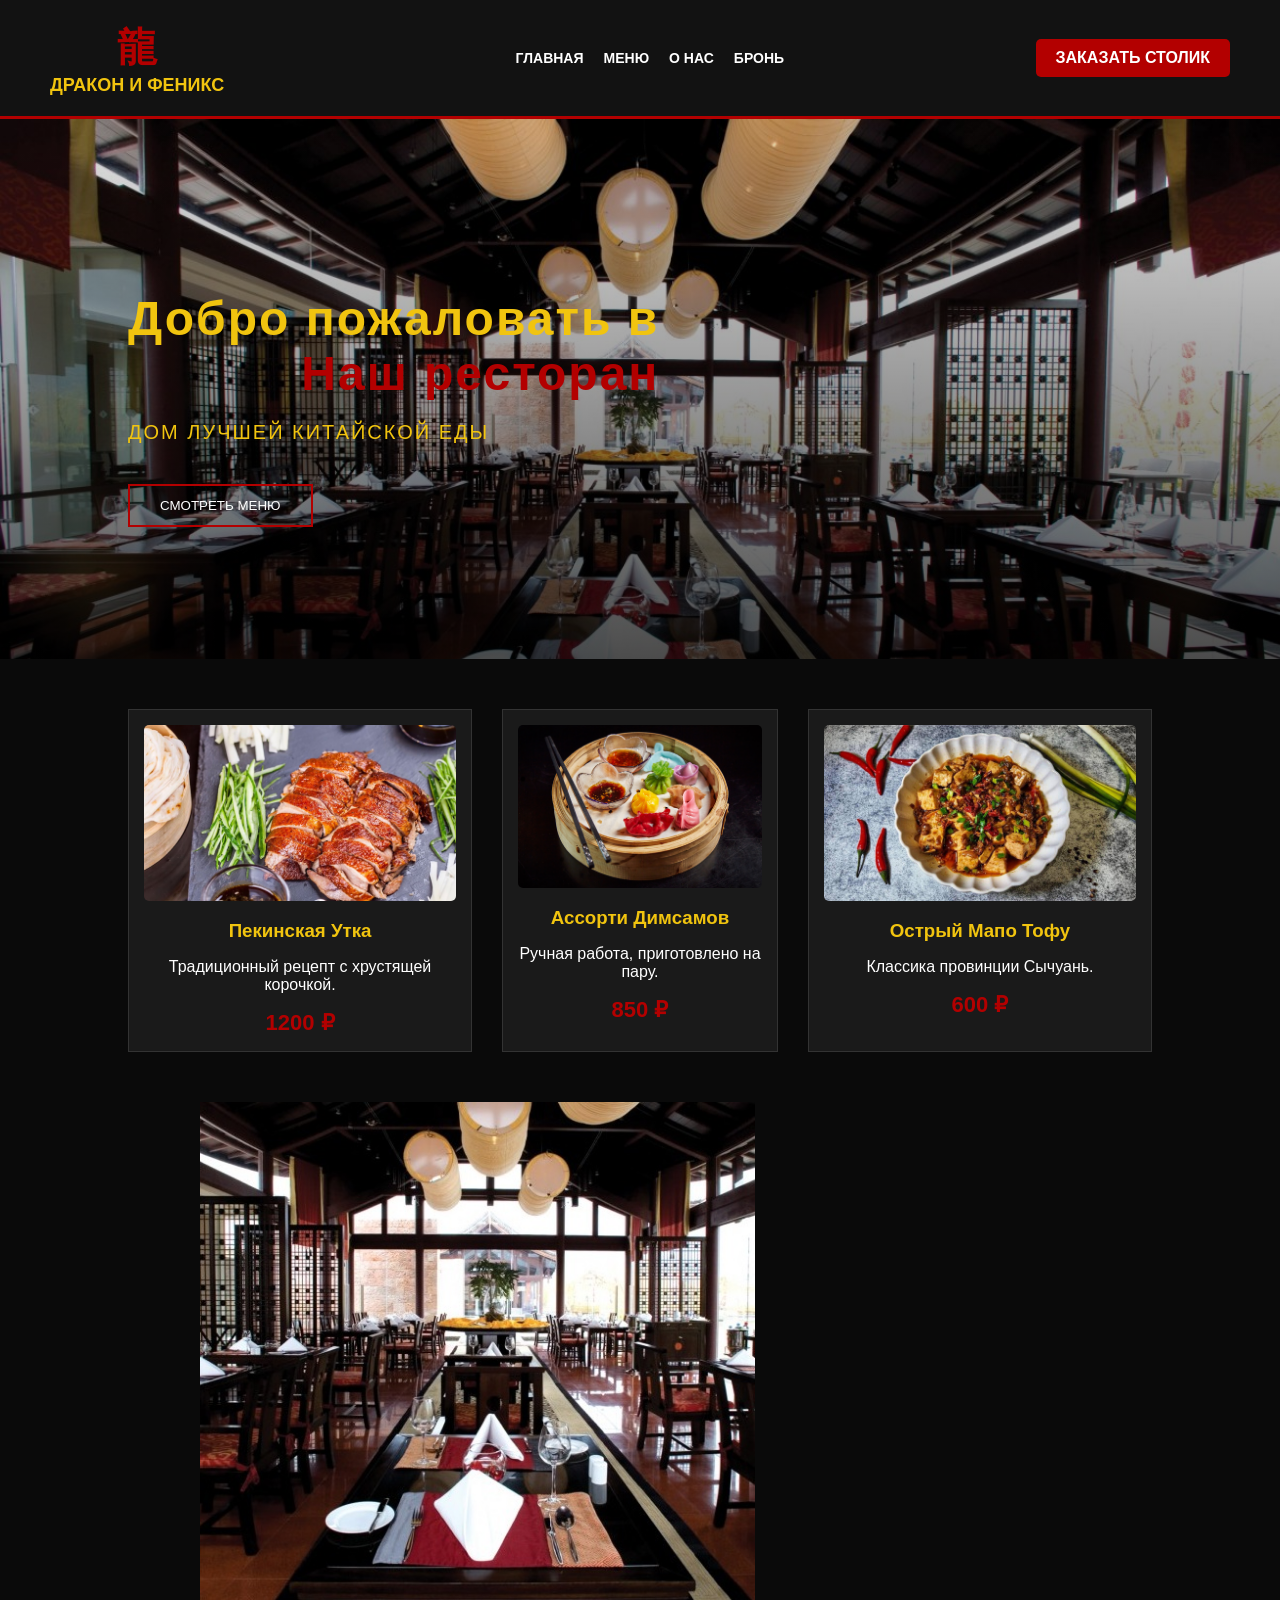
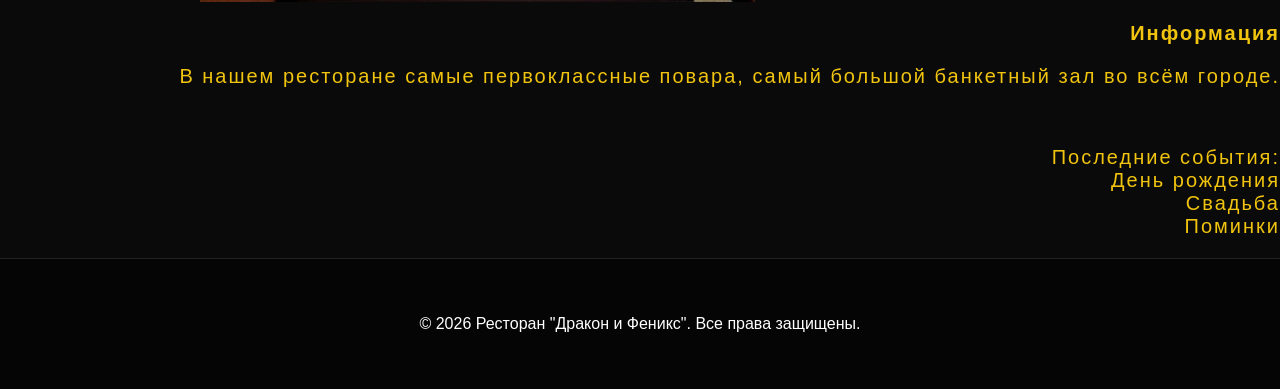
==== index.html @ abb002b8 "Add files via upload" ====
<!DOCTYPE html>
<html lang="ru">
<head>
    <meta charset="UTF-8">
    <meta name="viewport" content="width=device-width, initial-scale=1.0">
    <title>Дракон и Феникс — Китайский Ресторан</title>
    <link rel="stylesheet" href="style.css">
</head>
<body>

    <!-- Шапка сайта (На основе IMG-20260513-WA0009.jpg) -->
    <header>
        <div class="logo-container">
            <div class="logo">龍</div>
            <h1>Дракон и Феникс</h1>
        </div>
        <nav>
            <ul>
                <li><a href="#">ГЛАВНАЯ</a></li>
                <li><a href="#">МЕНЮ</a></li>
                <li><a href="#">О НАС</a></li>
                <li><a href="#">БРОНЬ</a></li>
            </ul>
        </nav>
        <a href="#" class="cta-button">ЗАКАЗАТЬ СТОЛИК</a>
    </header>

    <!-- Главный баннер (На основе IMG-20260513-WA0008.jpg) -->
    <section class="hero">
        <div class="hero-content">
            <h2>Добро пожаловать в<br><span>Наш ресторан</span></h2>
            <p>ДОМ ЛУЧШЕЙ КИТАЙСКОЙ ЕДЫ</p>
            <button class="btn-outline">СМОТРЕТЬ МЕНЮ</button>
        </div>
    </section>

    <!-- Блок с блюдами (3 колонки) -->
    <section class="featured">
        <div class="container">
            <div class="card">
                <img src="maxresdefault.jpg" alt="Пекинская утка">
                <h3>Пекинская Утка</h3>
                <p>Традиционный рецепт с хрустящей корочкой.</p>
                <span class="price">1200 ₽</span>
            </div>
            <div class="card">
                <img src="soluxe-club_dim_sams-_2_.jpg" alt="Димсамы">
                <h3>Ассорти Димсамов</h3>
                <p>Ручная работа, приготовлено на пару.</p>
                <span class="price">850 ₽</span>
            </div>
            <div class="card">
                <img src="food.jpg" alt="Мапо Тофу">
                <h3>Острый Мапо Тофу</h3>
                <p>Классика провинции Сычуань.</p>
                <span class="price">600 ₽</span>
            </div>
        </div>
    </section>
    <div class="info">
        <div><img src="photo.jpg" class="zal"></div>
        <div>
        <h2>Информация</h2>
        <p>В нашем ресторане самые первоклассные повара, самый большой банкетный зал во всём городе.</p><br>
        <p>
            Последние события:<br>
            День рождения<br>
            Свадьба<br>
            Поминки
        </p>
    </div>
    </div>
    <section>
    </section>
    <footer>
        <p>&copy; 2026 Ресторан "Дракон и Феникс". Все права защищены.</p>
    </footer>

</body>
</html>
---- style.css ----
/* Общие стили */
body {
    margin: 0;
    font-family: 'Segoe UI', Tahoma, Geneva, Verdana, sans-serif;
    background-color: #0a0a0a; /* Глубокий черный */
    color: #fff;
}

/* Шапка (Инспирация: IMG-20260513-WA0009.jpg) */
header {
    background-color: #121212;
    padding: 20px 50px;
    display: flex;
    justify-content: space-between;
    align-items: center;
    border-bottom: 3px solid #b30000; /* Красная линия */
}

.logo-container { text-align: center; }
.logo {
    font-size: 40px;
    color: #b30000;
    font-weight: bold;
}
h1 { font-size: 18px; color: #f1c40f; margin: 0; text-transform: uppercase; }

nav ul { list-style: none; display: flex; gap: 20px; }
nav a { color: #fff; text-decoration: none; font-weight: bold; font-size: 14px; }
nav a:hover { color: #b30000; }

.cta-button {
    background-color: #b30000;
    color: white;
    padding: 10px 20px;
    text-decoration: none;
    border-radius: 5px;
    font-weight: bold;
}

/* Главный блок (Инспирация: IMG-20260513-WA0008.jpg) */
.hero {
    height: 60vh;
    background: linear-gradient(rgba(0,0,0,0.1), rgba(0,0,0,0.7)), 
                url('bg2.jpg'); /* Замените на фото интерьера */
    background-size: cover;
    display: flex;
    align-items: center;
    padding-left: 10%;
}

.hero h2 { font-size: 48px; margin-bottom: 10px; }
.hero h2 span { color: #b30000; }
.hero p { font-size: 20px; color: #f1c40f; letter-spacing: 2px; }

.btn-outline {
    background: transparent;
    border: 2px solid #b30000;
    color: #fff;
    padding: 12px 30px;
    cursor: pointer;
    margin-top: 20px;
    transition: 0.3s;
}
.btn-outline:hover { background: #b30000; }

/* Карточки блюд (3 колонки) */
.featured { padding: 50px 10%; }
.container { display: flex; gap: 30px; justify-content: center; }

.card {
    background: #1a1a1a;
    border: 1px solid #333;
    padding: 15px;
    text-align: center;
    transition: transform 0.3s;
}
.card:hover { transform: translateY(-10px); border-color: #b30000; }
.card img { max-width: 100%; border-radius: 5px; }
.card h3 { color: #f1c40f; margin: 15px 0; }
.price { display: block; color: #b30000; font-size: 22px; font-weight: bold; margin-top: 10px; }

.zal{
    height: 500px;width: auto;
    margin-left:200px;
    align-items: left;
}
.info p,h2{
    text-align: right;
    font-size: 20px; color: #f1c40f; letter-spacing: 2px;
}

footer {
    text-align: center;
    padding: 40px;
    background: #050505;
    border-top: 1px solid #222;
}
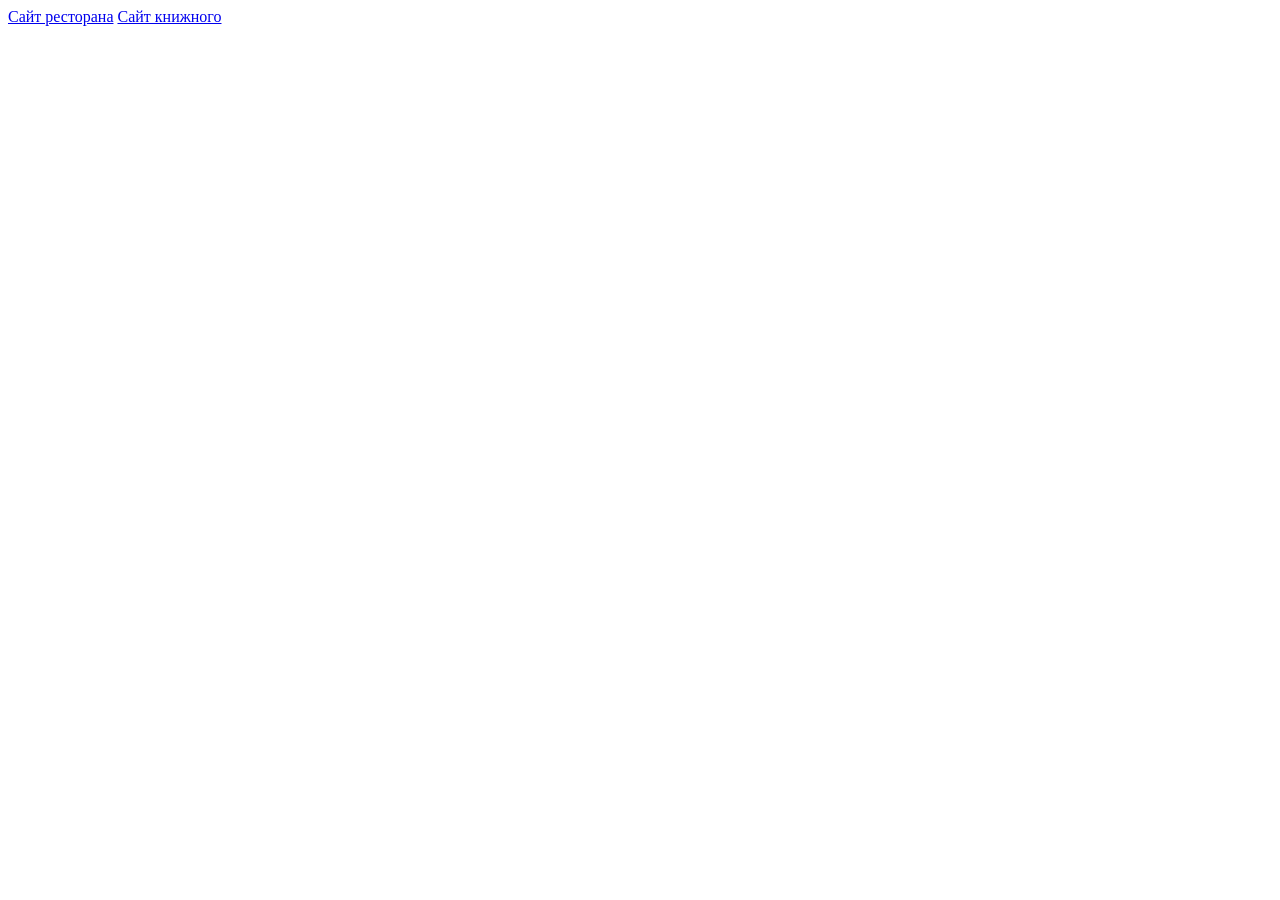
==== commit 0c2f13b7: "Add files via upload" ====
--- a/index.html
+++ b/index.html
@@ -1,80 +1,12 @@
 <!DOCTYPE html>
-<html lang="ru">
+<html lang="en">
 <head>
     <meta charset="UTF-8">
     <meta name="viewport" content="width=device-width, initial-scale=1.0">
-    <title>Дракон и Феникс — Китайский Ресторан</title>
-    <link rel="stylesheet" href="style.css">
+    <title>index</title>
 </head>
 <body>
-
-    <!-- Шапка сайта (На основе IMG-20260513-WA0009.jpg) -->
-    <header>
-        <div class="logo-container">
-            <div class="logo">龍</div>
-            <h1>Дракон и Феникс</h1>
-        </div>
-        <nav>
-            <ul>
-                <li><a href="#">ГЛАВНАЯ</a></li>
-                <li><a href="#">МЕНЮ</a></li>
-                <li><a href="#">О НАС</a></li>
-                <li><a href="#">БРОНЬ</a></li>
-            </ul>
-        </nav>
-        <a href="#" class="cta-button">ЗАКАЗАТЬ СТОЛИК</a>
-    </header>
-
-    <!-- Главный баннер (На основе IMG-20260513-WA0008.jpg) -->
-    <section class="hero">
-        <div class="hero-content">
-            <h2>Добро пожаловать в<br><span>Наш ресторан</span></h2>
-            <p>ДОМ ЛУЧШЕЙ КИТАЙСКОЙ ЕДЫ</p>
-            <button class="btn-outline">СМОТРЕТЬ МЕНЮ</button>
-        </div>
-    </section>
-
-    <!-- Блок с блюдами (3 колонки) -->
-    <section class="featured">
-        <div class="container">
-            <div class="card">
-                <img src="maxresdefault.jpg" alt="Пекинская утка">
-                <h3>Пекинская Утка</h3>
-                <p>Традиционный рецепт с хрустящей корочкой.</p>
-                <span class="price">1200 ₽</span>
-            </div>
-            <div class="card">
-                <img src="soluxe-club_dim_sams-_2_.jpg" alt="Димсамы">
-                <h3>Ассорти Димсамов</h3>
-                <p>Ручная работа, приготовлено на пару.</p>
-                <span class="price">850 ₽</span>
-            </div>
-            <div class="card">
-                <img src="food.jpg" alt="Мапо Тофу">
-                <h3>Острый Мапо Тофу</h3>
-                <p>Классика провинции Сычуань.</p>
-                <span class="price">600 ₽</span>
-            </div>
-        </div>
-    </section>
-    <div class="info">
-        <div><img src="photo.jpg" class="zal"></div>
-        <div>
-        <h2>Информация</h2>
-        <p>В нашем ресторане самые первоклассные повара, самый большой банкетный зал во всём городе.</p><br>
-        <p>
-            Последние события:<br>
-            День рождения<br>
-            Свадьба<br>
-            Поминки
-        </p>
-    </div>
-    </div>
-    <section>
-    </section>
-    <footer>
-        <p>&copy; 2026 Ресторан "Дракон и Феникс". Все права защищены.</p>
-    </footer>
-
+    <a href="restik.html">Сайт ресторана</a>
+    <a href="books.html">Сайт книжного</a>
 </body>
 </html>
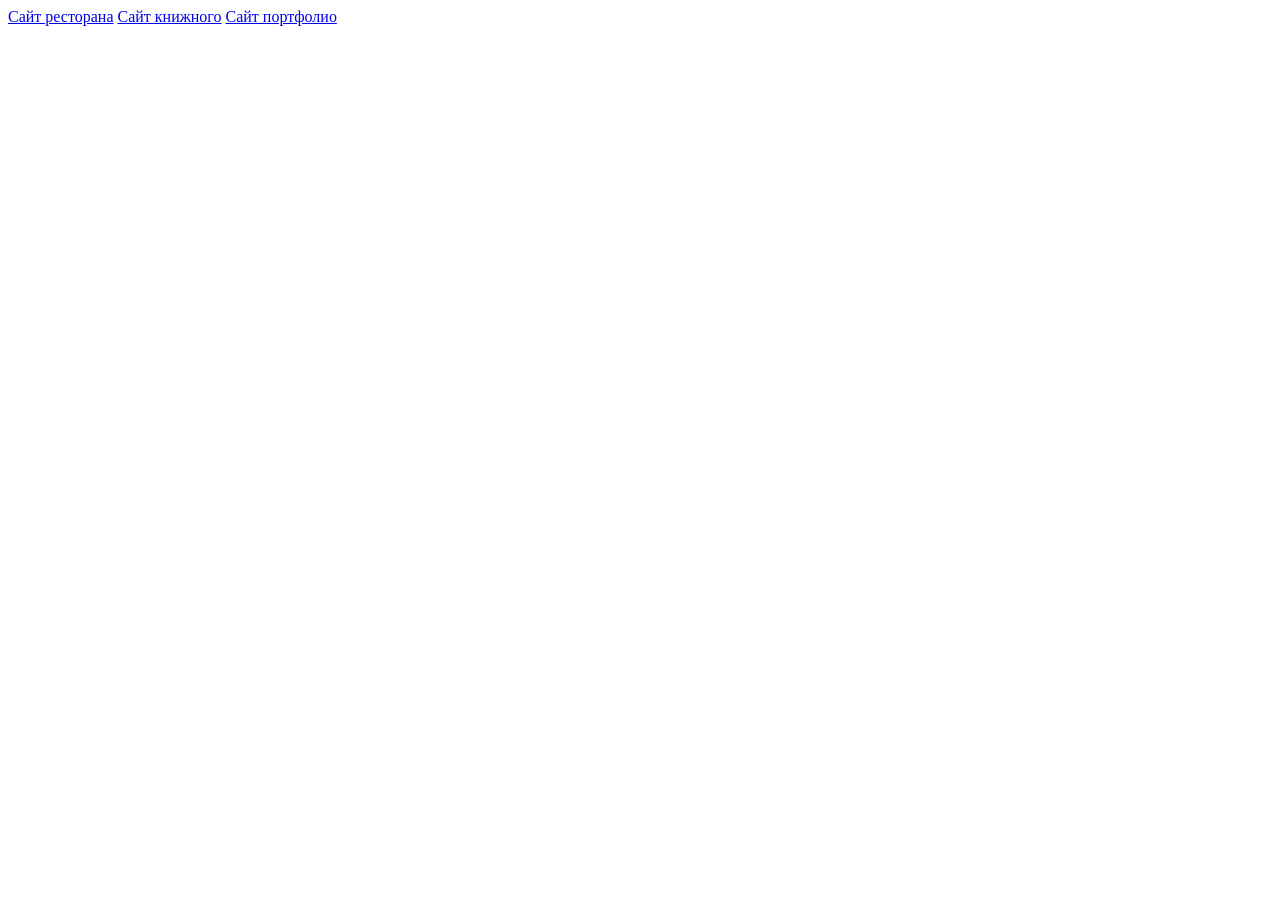
==== commit 12b14da4: "Update index.html" ====
--- a/index.html
+++ b/index.html
@@ -8,5 +8,6 @@
 <body>
     <a href="restik.html">Сайт ресторана</a>
     <a href="books.html">Сайт книжного</a>
+    <a href="portfolio.html">Сайт портфолио</a>
 </body>
-</html>+</html>
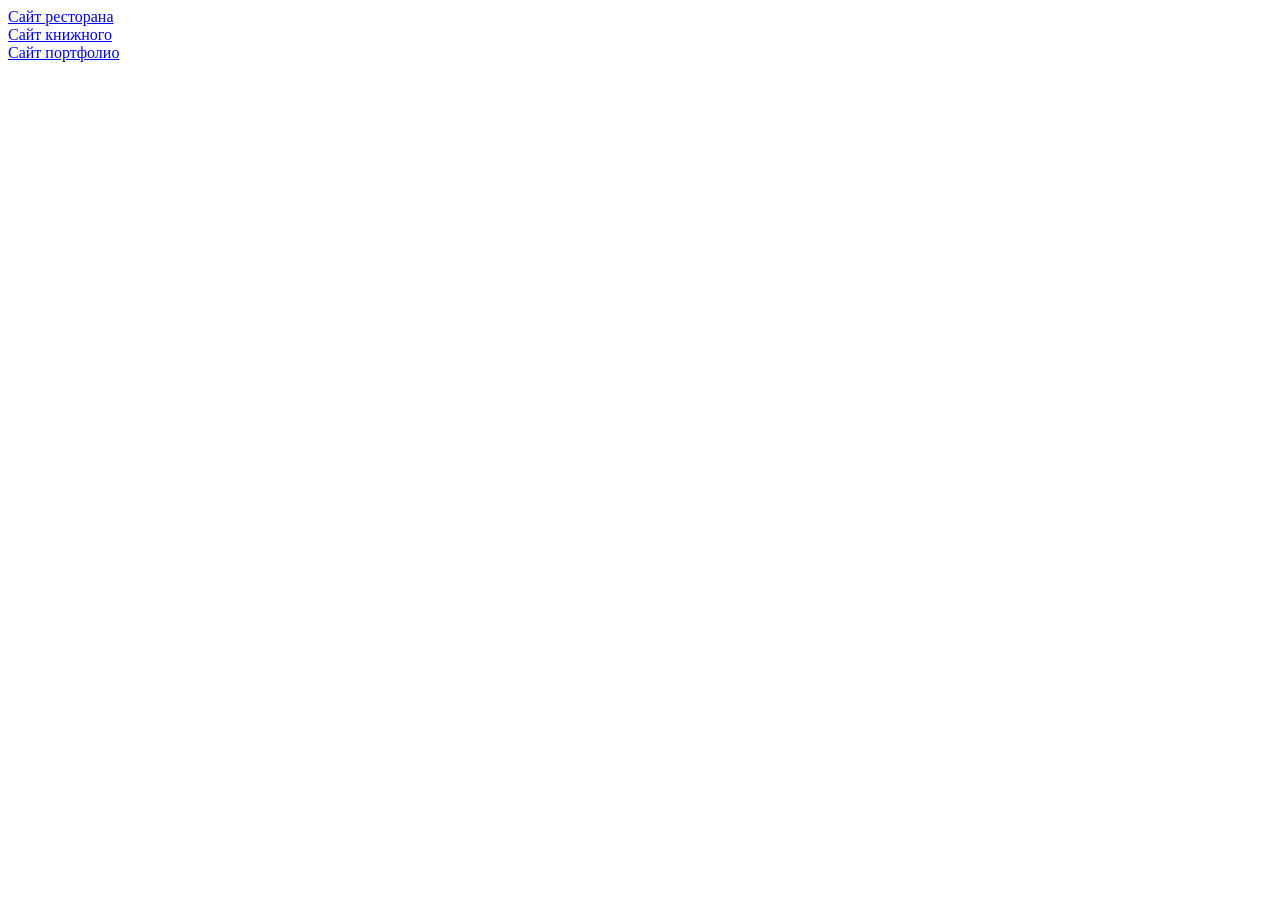
==== commit 0684e3ef: "Update index.html" ====
--- a/index.html
+++ b/index.html
@@ -6,8 +6,8 @@
     <title>index</title>
 </head>
 <body>
-    <a href="restik.html">Сайт ресторана</a>
-    <a href="books.html">Сайт книжного</a>
-    <a href="portfolio.html">Сайт портфолио</a>
+    <a href="restik.html">Сайт ресторана</a><br>
+    <a href="books.html">Сайт книжного</a><br>
+    <a href="portfolio.html">Сайт портфолио</a><br>
 </body>
 </html>
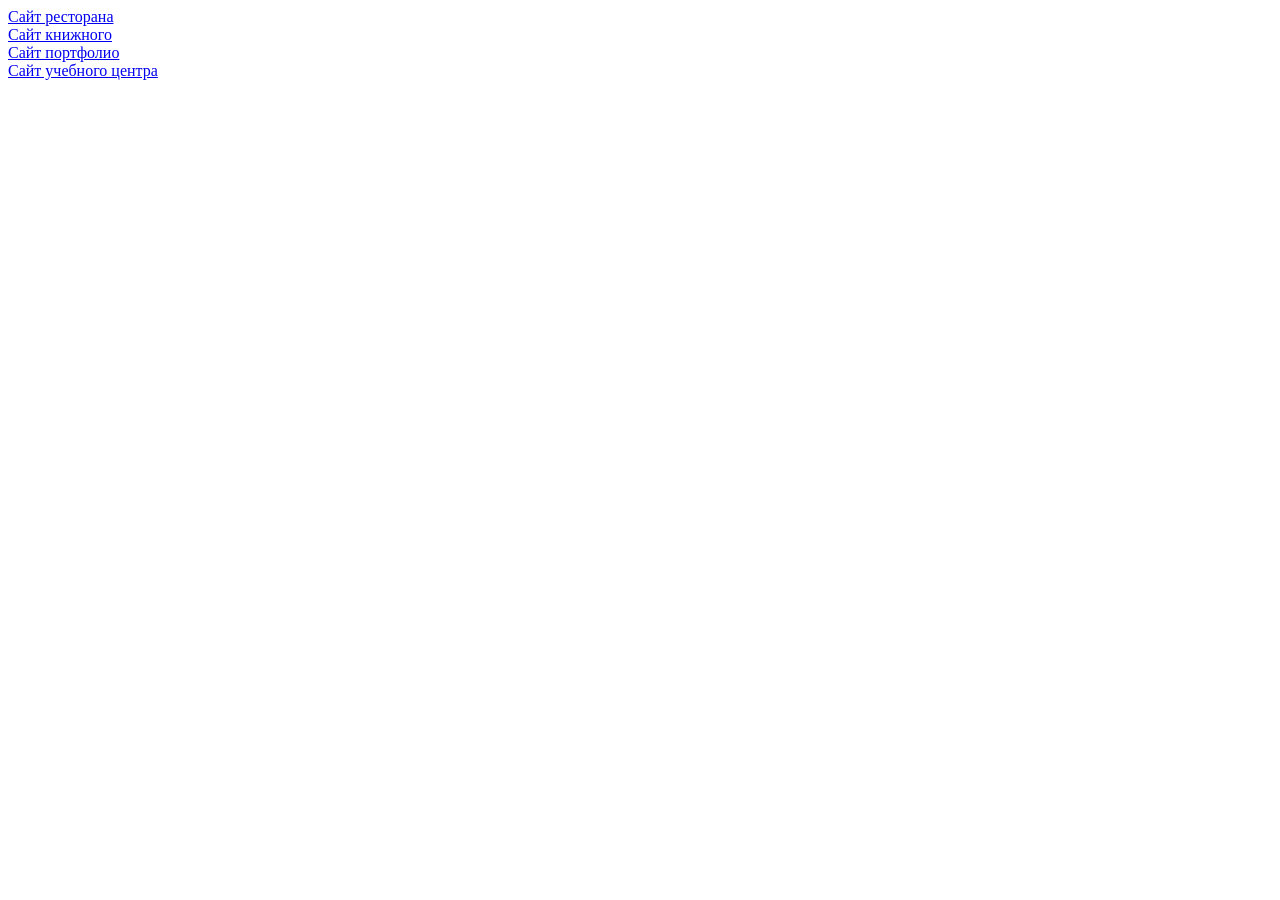
==== commit 2c40a50b: "Update index.html" ====
--- a/index.html
+++ b/index.html
@@ -9,5 +9,6 @@
     <a href="restik.html">Сайт ресторана</a><br>
     <a href="books.html">Сайт книжного</a><br>
     <a href="portfolio.html">Сайт портфолио</a><br>
+    <a href="studyCenter.html">Сайт учебного центра</a><br>
 </body>
 </html>
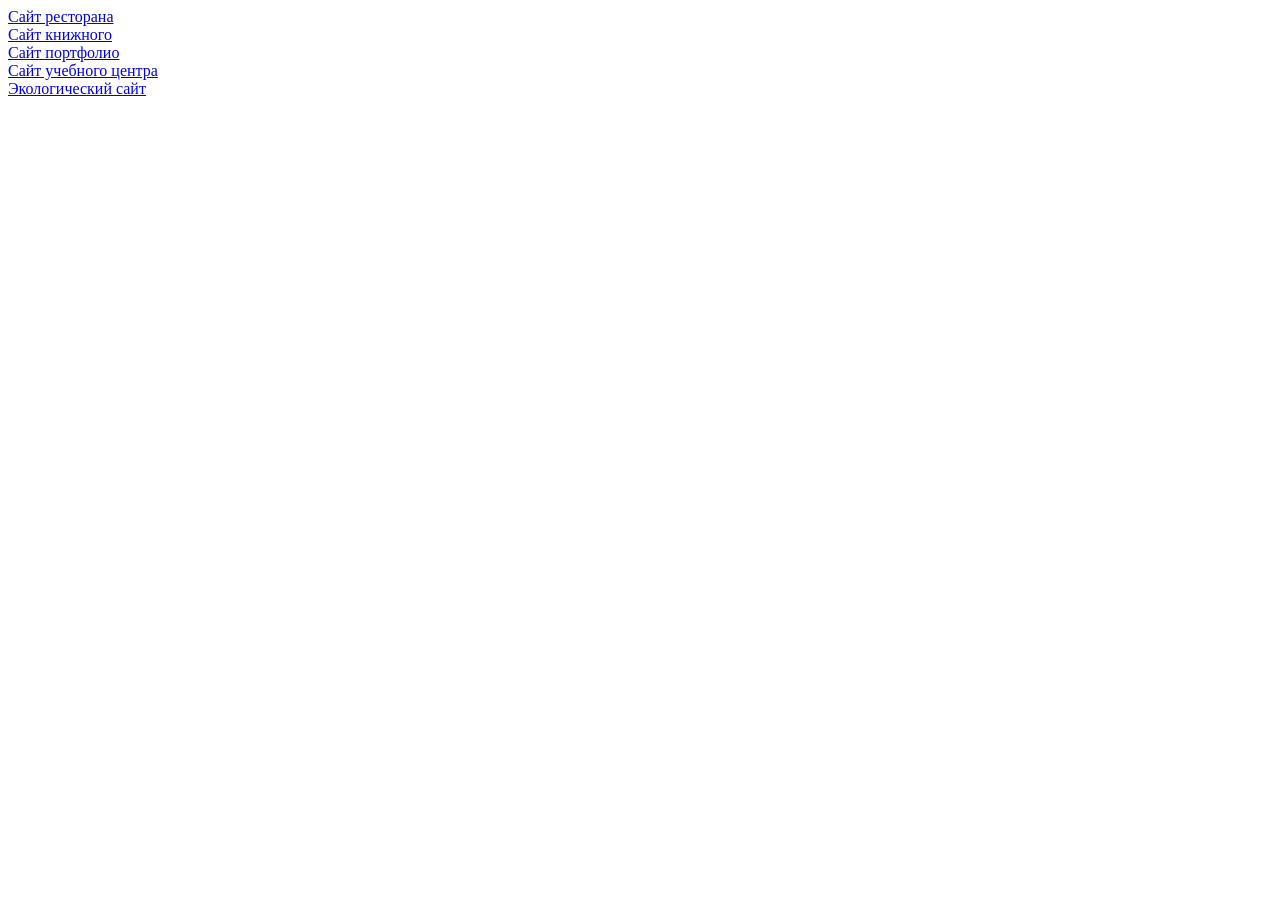
==== commit d18e0140: "Update index.html" ====
--- a/index.html
+++ b/index.html
@@ -10,5 +10,6 @@
     <a href="books.html">Сайт книжного</a><br>
     <a href="portfolio.html">Сайт портфолио</a><br>
     <a href="studyCenter.html">Сайт учебного центра</a><br>
+    <a href="eco.html">Экологический сайт</a><br>
 </body>
 </html>
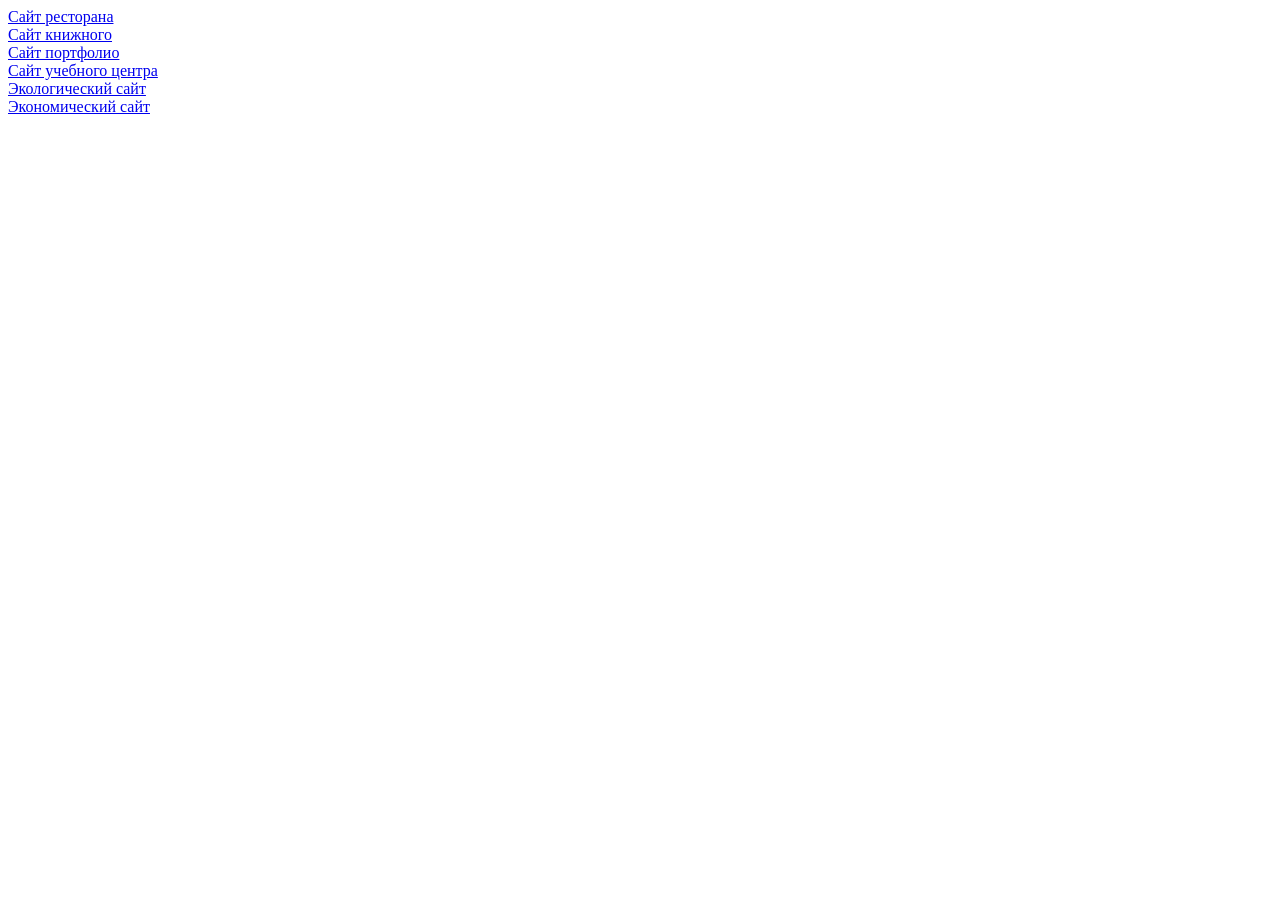
==== commit 8b618207: "Update index.html" ====
--- a/index.html
+++ b/index.html
@@ -11,5 +11,6 @@
     <a href="portfolio.html">Сайт портфолио</a><br>
     <a href="studyCenter.html">Сайт учебного центра</a><br>
     <a href="eco.html">Экологический сайт</a><br>
+    <a href="econom.html">Экономический сайт</a><br>
 </body>
 </html>
